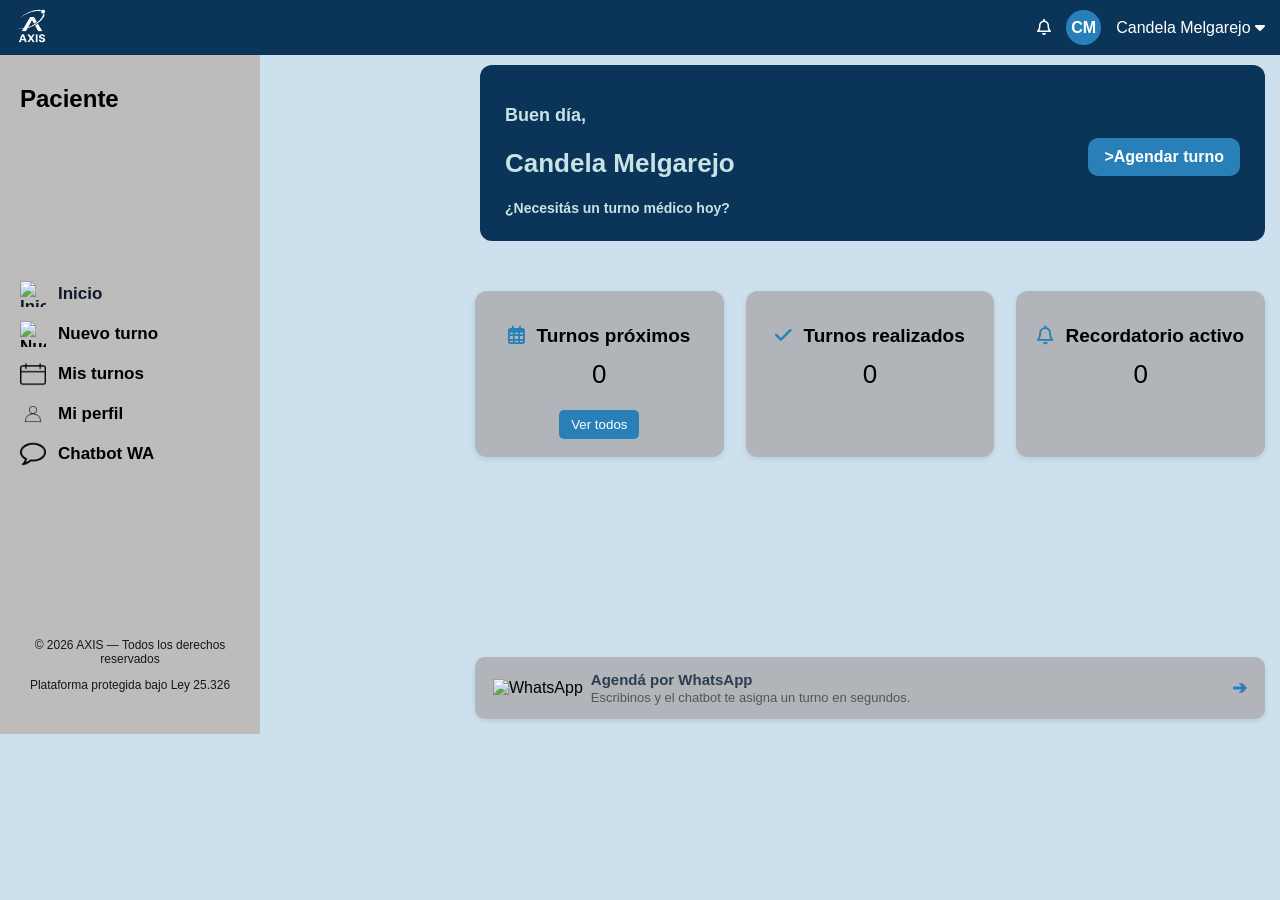
==== inicio.html @ d2049f7e "Add files via upload" ====
<!DOCTYPE html>
<html lang="es">
<head>
    <meta charset="UTF-8">
    <meta name="viewport" content="width=device-width, initial-scale=1.0">
    <title>Inicio</title>
    <!-- Font Awesome para íconos -->
    <link rel="stylesheet" href="https://cdnjs.cloudflare.com/ajax/libs/font-awesome/6.4.0/css/all.min.css">
    <link rel="stylesheet" href="inicio.css">
</head>
<body>
    <!-- Barra superior -->
    <header class="topbar">
        <!-- Logo -->
        <div class="logo">
            <img src="logo-axis.png" alt="Logo AXIS">
        </div>

        <div class="acciones">
            <!-- Campanita -->
            <div class="notificaciones">
                <i class="fa-regular fa-bell"></i>
                <div class="popup" id="popup-notificaciones">
                    <p>No hay avisos por el momento</p>
                </div>
            </div>

            <!-- Circulito iniciales -->
            <div class="usuario-iniciales" id="usuario-iniciales">CM</div>

            <!-- Nombre + menú -->
            <div class="usuario">
                <span id="usuario-nombre">Candela Melgarejo</span>
                <i class="fa-solid fa-caret-down" id="flecha-menu"></i>
                <ul class="menu-usuario" id="menu-usuario">
                    <li><a href="perfil.html">Perfil</a></li>
                    <li><a href="index.html">Cerrar sesión</a></li>
                    <li><a href="ayuda.html">Ayuda</a></li>
                </ul>
            </div>
        </div>
    </header>

    <!-- Barra lateral -->
    <aside class="sidebar">
        <h2 class="Paciente">Paciente</h2>
        <nav class="menu-lateral">
            <a href="inicio.html" class="item-menu activo">
                <img src="Inicio.png.png" alt="Inicio"> Inicio
            </a>
            <a href="agendarturno.html" class="item-menu">
                <img src="Agregar.png.png" alt="Nuevo turno"> Nuevo turno
            </a>
            <a href="misturnos.html" class="item-menu">
                <img src="Calendario.png.png" alt="Mis turnos"> Mis turnos
            </a>
            <a href="perfil.html" class="item-menu">
                <img src="Usuario.png.png" alt="Mi perfil"> Mi perfil
            </a>
            <a href="https://wa.me/5491160279646"  class="item-menu">
                <img src="chatbot.png.png" alt="Chatbot WA"> Chatbot WA
            </a>
            
        </nav>
        <div class="sidebar-footer">
    <p>© 2026 AXIS — Todos los derechos reservados</p>
    <p>Plataforma protegida bajo Ley 25.326</p>
    </div>

    </aside>

    <!-- Contenido principal -->
    <main class="contenido">
        <!-- Encabezado -->
        <section class="header">
            <div class="saludo">
                <h2>Buen día,</h2>
                <h1>Candela Melgarejo</h1>
                <p><b>¿Necesitás un turno médico hoy?</b></p>
            </div>
            <button class="btn-agendar" onclick="window.location.href='agendarturno.html'">>Agendar turno</button>
        </section>

        <!-- Panel con las tres cajas -->
        <section class="panel">
            <div class="box">
                <h2><i class="fa-regular fa-calendar-days"></i> Turnos próximos</h2>
                <p class="count"><span id="count-proximos">0</span></p>
                <ul id="lista-proximos"></ul>
                <button id="ver-proximos">Ver todos</button>
            </div>

            <div class="box">
                <h2><i class="fa-solid fa-check"></i> Turnos realizados</h2>
                <p class="count"><span id="count-realizados">0</span></p>
                <ul id="lista-realizados"></ul>
            </div>

            <div class="box">
                <h2><i class="fa-regular fa-bell"></i> Recordatorio activo</h2>
                <p class="count"><span id="count-recordatorios">0</span></p>
                <p id="recordatorio-msg"></p>
            </div>
        </section>

        <!-- WhatsApp box abajo -->
        <section class="whatsapp-box">
            <div class="icon">
                <img src="https://upload.wikimedia.org/wikipedia/commons/6/6b/WhatsApp.svg" alt="WhatsApp" />
            </div>
            <div class="text">
                <h3>Agendá por WhatsApp</h3>
                <p>Escribinos y el chatbot te asigna un turno en segundos.</p>
            </div>
            <div class="arrow">➔</div>
        </section>
    </main>

    <script src="inicio.js"></script>
</body>
</html>
---- inicio.css ----
body {
    font-family: Arial, sans-serif;
    margin: 0;
    display: flex;
    background: #cde0ee;
}

/* --- Barra lateral --- */
.sidebar {
    width: 220px;
    background: #bebbbb; /* gris */
    color: #000000;
    min-height: 40vh;
    padding: 20px;
    margin-top: 45px;
    display: flex;              /* 👈 activamos flexbox */
    flex-direction: column;     /* elementos en columna */
    justify-content: space-between; /* menú arriba, footer abajo */
}

.sidebar-footer {
    font-size: 12px;
    color: #181717;
    text-align: center;
    padding: 10px 5px;
}


.menu-lateral a {
    display: flex;
    align-items: center;
    color: #000000;
    text-decoration: none;
    margin: 14px 0;            /* más espacio entre ítems */
    font-size: 17px;           /* 👈 texto más grande */
    font-weight: bold;         /* todos en negrita */
}

.menu-lateral a img {
    width: 26px;               /* 👈 íconos más grandes */
    height: 26px;
    margin-right: 12px;
}

.menu-lateral .activo {
    color: #0d1b2a;            /* azul oscuro para resaltar */
}


/* --- Contenido principal --- */
.contenido {
    margin-left: 200px; /* espacio para la barra lateral */
    padding: 55px 15px 15px; /* más compacto arriba */
    flex: 1;
    display: flex;
    flex-direction: column;
}

/* --- Encabezado saludo --- */
.header {
    background: #0b3558; /* azul oscuro */
    color: #c7e3e4; /* texto claro */    
    padding: 25px;          /* más grande */
    border-radius: 12px;
    display: flex;
    justify-content: space-between;
    align-items: center;
    margin-top: 10px;
    margin-bottom: 25px;    /* más espacio debajo */
    max-width: 95%;
    margin-left: 5px;
    
}

.saludo h1 {
    font-size: 26px;        /* más grande */
}

.saludo h2 {
    font-size: 18px;
}

.saludo p {
    margin: 10px 0 0;
    font-size: 14px;
}


.btn-agendar {
    background: #2980b9;
    color: white;
    border: none;
    padding: 10px 16px;
    border-radius: 10px;
    cursor: pointer;
    font-size: 16px;
    font-weight: bold;

}

.btn-agendar:hover {
    background: #145a86;
}

/* --- Panel con cajas --- */
.panel {
    display: grid;
    grid-template-columns: repeat(3, 1fr);
    gap: 22px;              /* un poco más de aire */
    margin-top: 25px;
}

.box {
    background: #b1b4b9;
    border-radius: 12px;
    padding: 18px;          /* más grande */
    box-shadow: 0 2px 6px rgba(0,0,0,0.1);
    text-align: center;
}

.box h2 {
    font-size: 19px;
    margin-bottom: 10px;
}

.count {
    font-size: 26px;        /* más grande */
    margin: 12px 0;
}


.box ul {
    list-style: none;
    padding: 0;
    margin: 0;
}

.box li {
    background: #ecf0f1;
    margin: 4px 0;
    padding: 6px;
    border-radius: 5px;
}

button {
    margin-top: 8px;
    padding: 7px 12px;
    border: none;
    background: #2980b9;
    color: white;
    border-radius: 5px;
    cursor: pointer;
}

button:hover {
    background: #1f6391;
}

.box h2 i {
    margin-right: 6px;
    color: #2980b9;
}

/* --- WhatsApp box --- */
.whatsapp-box {
    background: #b1b4b9;
    border-radius: 10px;
    padding: 14px 18px;
    display: flex;
    align-items: center;
    justify-content: space-between;
    margin-top: 200px;       /* 👈 lo empuja más abajo */
    box-shadow: 0 2px 5px rgba(0,0,0,0.1);
}

.whatsapp-box .icon img {
    width: 28px;
    height: 28px;
}

.whatsapp-box .text {
    flex: 1;
    margin-left: 8px;
}

.whatsapp-box h3 {
    margin: 0;
    font-size: 15px;
    color: #2c3e50;
}

.whatsapp-box p {
    margin: 2px 0 0;
    font-size: 13px;
    color: #555;
}

.whatsapp-box .arrow {
    font-size: 18px;
    color: #2980b9;
    font-weight: bold;
}

/* --- Barra superior --- */
.topbar {
    background: #0b3558; /* azul oscuro */
    color: white;
    display: flex;
    justify-content: space-between;
    align-items: center;
    padding: 5px 15px;
    position: fixed;
    top: 0;
    left: 0;
    right: 0;
    height: 45px;
    z-index: 1000;
}

.logo img {
    height: 35px;
}

.acciones {
    display: flex;
    align-items: center;
    gap: 15px;
}

/* Campanita */
.notificaciones {
    position: relative;
    cursor: pointer;
}

.popup {
    display: none;
    position: absolute;
    top: 30px;
    right: 0;
    background: white;
    color: #333;
    padding: 8px;
    border-radius: 5px;
    box-shadow: 0 2px 5px rgba(0,0,0,0.2);
    font-size: 13px;
}

/* Circulito iniciales */
.usuario-iniciales {
    background: #2980b9;
    border-radius: 50%;
    width: 35px;
    height: 35px;
    display: flex;
    align-items: center;
    justify-content: center;
    font-weight: bold;
}

/* Menú usuario desplegable */
.usuario {
    position: relative;
    cursor: pointer;
}

.menu-usuario {
    display: none;
    position: absolute;
    top: 35px;
    right: 0;
    background: #0b3558;
    color: white;
    list-style: none;
    padding: 8px;
    border-radius: 5px;
    min-width: 140px;
    z-index: 1000;
}

.menu-usuario li {
    padding: 6px 10px;
    cursor: pointer;
}

.menu-usuario li:hover {
    background: #1f6391;
    border-radius: 3px;
}

.menu-usuario li a {
    text-decoration: none;
    color: white;
    font-weight: 500;
}
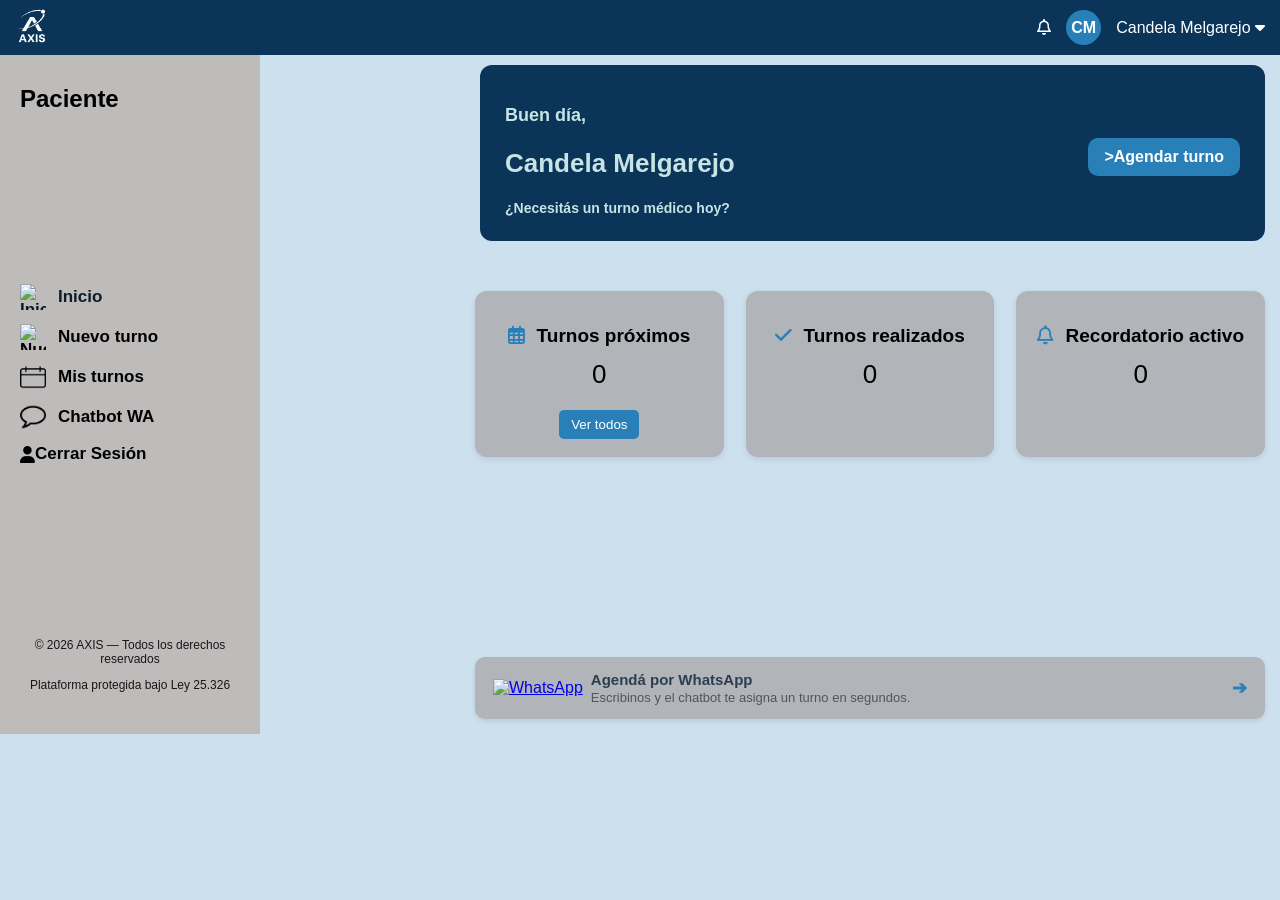
==== commit a34c9942: "Add files via upload" ====
--- a/inicio.html
+++ b/inicio.html
@@ -46,20 +46,18 @@
         <h2 class="Paciente">Paciente</h2>
         <nav class="menu-lateral">
             <a href="inicio.html" class="item-menu activo">
-                <img src="Inicio.png.png" alt="Inicio"> Inicio
+                <img src="Inicio.png" alt="Inicio"> Inicio
             </a>
             <a href="agendarturno.html" class="item-menu">
-                <img src="Agregar.png.png" alt="Nuevo turno"> Nuevo turno
+                <img src="Agregar.png" alt="Nuevo turno"> Nuevo turno
             </a>
             <a href="misturnos.html" class="item-menu">
-                <img src="Calendario.png.png" alt="Mis turnos"> Mis turnos
-            </a>
-            <a href="perfil.html" class="item-menu">
-                <img src="Usuario.png.png" alt="Mi perfil"> Mi perfil
+                <img src="Calendario.png" alt="Mis turnos"> Mis turnos
             </a>
             <a href="https://wa.me/5491160279646"  class="item-menu">
-                <img src="chatbot.png.png" alt="Chatbot WA"> Chatbot WA
+                <img src="chatbot.png" alt="Chatbot WA"> Chatbot WA
             </a>
+             <a href="index.html" class="item-menu"><i class="fa-solid fa-user"></i>Cerrar Sesión</a>
             
         </nav>
         <div class="sidebar-footer">
@@ -106,7 +104,7 @@
         <!-- WhatsApp box abajo -->
         <section class="whatsapp-box">
             <div class="icon">
-                <img src="https://upload.wikimedia.org/wikipedia/commons/6/6b/WhatsApp.svg" alt="WhatsApp" />
+                <a href="https://wa.me/5491160279646"  class="item-menu"><img src="https://upload.wikimedia.org/wikipedia/commons/6/6b/WhatsApp.svg" alt="WhatsApp" /></a>
             </div>
             <div class="text">
                 <h3>Agendá por WhatsApp</h3>
